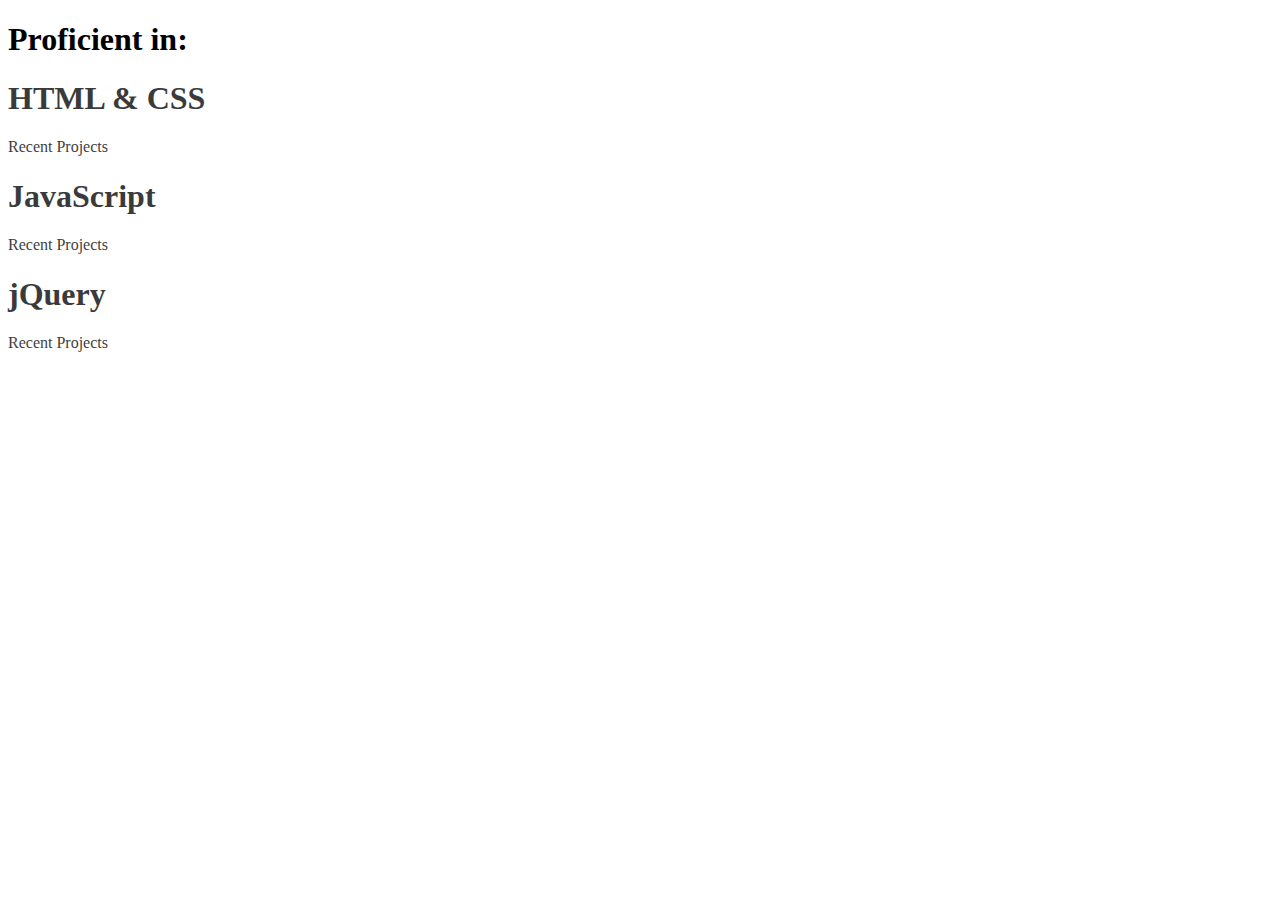
==== DOM_Begin/index.html @ e6525522 "replaced index.html" ====
<!DOCTYPE html>
<html>
<head>
  <link rel='stylesheet' type='text/css' href='css/styles.css'>
</head>

<body>

  <h1>Proficient in:</h1>
  <div class='skillset'>
    <div class='skill-html'>
      <h1>HTML &amp; CSS</h1>
      <p class='description'>
        <div class='projects-button'>Recent Projects</div>
        <ul class='projects'>
          <li>Broadway</li>
          <li>MOVE</li>
        </ul>
      </p>
    </div>

    <div class='skill-js'>
      <h1>JavaScript</h1>
      <p class='description'>
        <div class='projects-button'>Recent Projects</div>
        <ul class='projects'>
          <li>Password Validator</li>
          <li>Whale Talk</li>
        </ul>
      </p>
    </div>
    
    <div class='skill-jquery'>
      <h1>jQuery</h1>
      <p class='description'>
        <div class='projects-button'>Recent Projects</div>
        <ul class='projects'>
          <li>Coming soon...</li>
        </ul>
      </p>
    </div>
  </div>
<script src='https://code.jquery.com/jquery-3.1.0.min.js'></script>
<script src='js/main.js'></script>
</body>

</html>
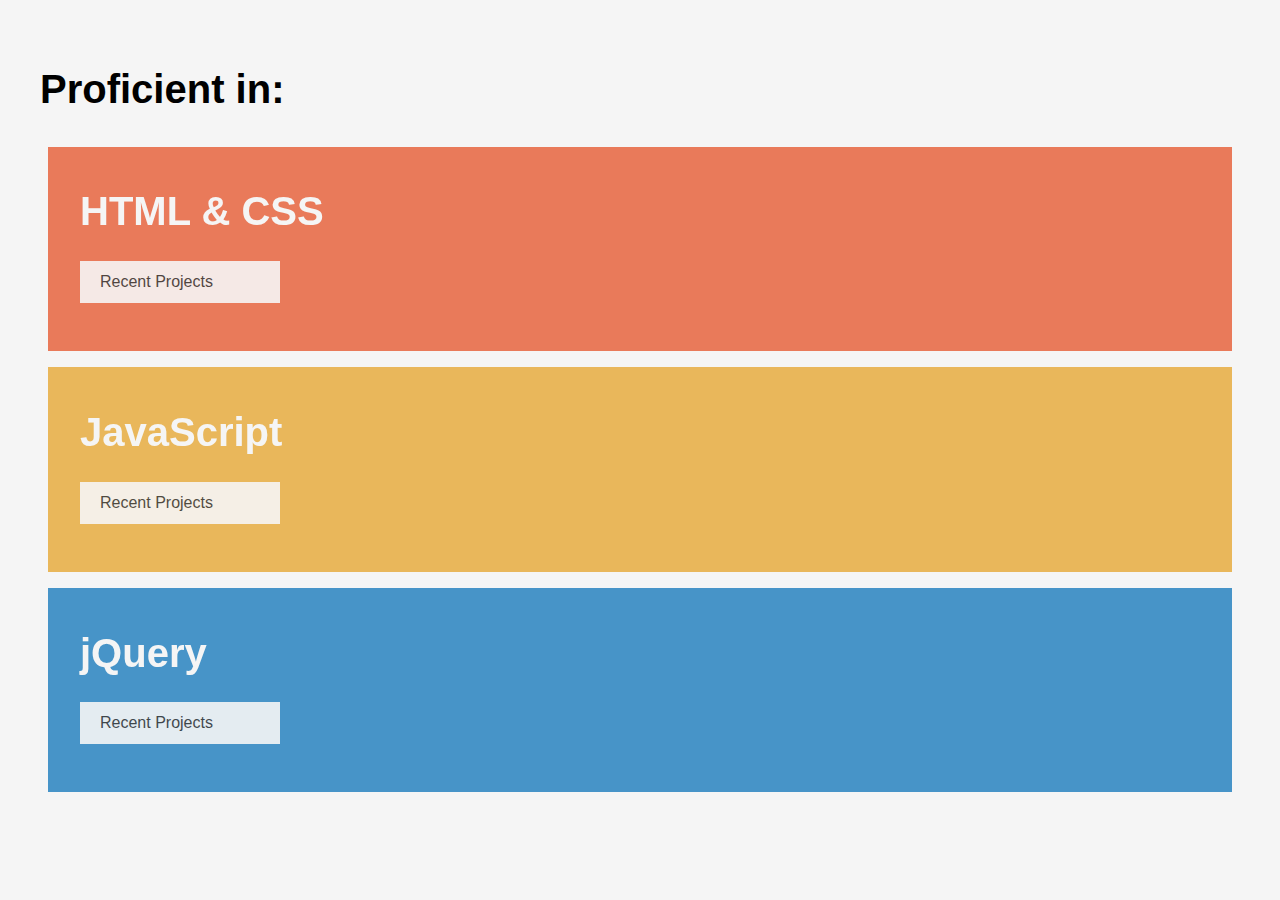
==== commit c11bbd3f: "fixed incorrect css link" ====
--- a/DOM_Begin/index.html
+++ b/DOM_Begin/index.html
@@ -1,7 +1,7 @@
 <!DOCTYPE html>
 <html>
 <head>
-  <link rel='stylesheet' type='text/css' href='css/styles.css'>
+  <link rel='stylesheet' type='text/css' href='css/style.css'>
 </head>
 
 <body>
--- a/DOM_Begin/css/style.css
+++ b/DOM_Begin/css/style.css
@@ -0,0 +1,58 @@
+body {
+  font-family: Helvetica;
+  padding: 2em;
+  background-color: whitesmoke;
+}
+
+h1 {
+  font-size: 2.5em;
+}
+
+.skillset {
+  display: flex;
+  justify-content: space-between;
+  flex-wrap: wrap;
+}
+
+.skill-html {
+  background-color: #E55126;
+}
+
+.skill-js {
+  background-color: #E5A227;
+}
+
+.skill-jquery {
+  background-color: #0C73B8;
+}
+
+.skill-html,
+.skill-js,
+.skill-jquery {
+  width: 100%;
+  padding: 1em 3em 2em 2em;
+  margin: 0.5em;
+  color: whitesmoke;
+}
+
+.projects-button {
+  padding: 0.75em 1.25em;
+  background-color: whitesmoke;
+  opacity: 0.9;
+  width: 10em;
+  color: black;
+}
+
+ul {
+  list-style: none;
+  padding: 0;
+}
+
+.projects {
+  margin: 1em 0;
+}
+
+.active {
+  background-color: #333333;
+  color: whitesmoke;
+}
